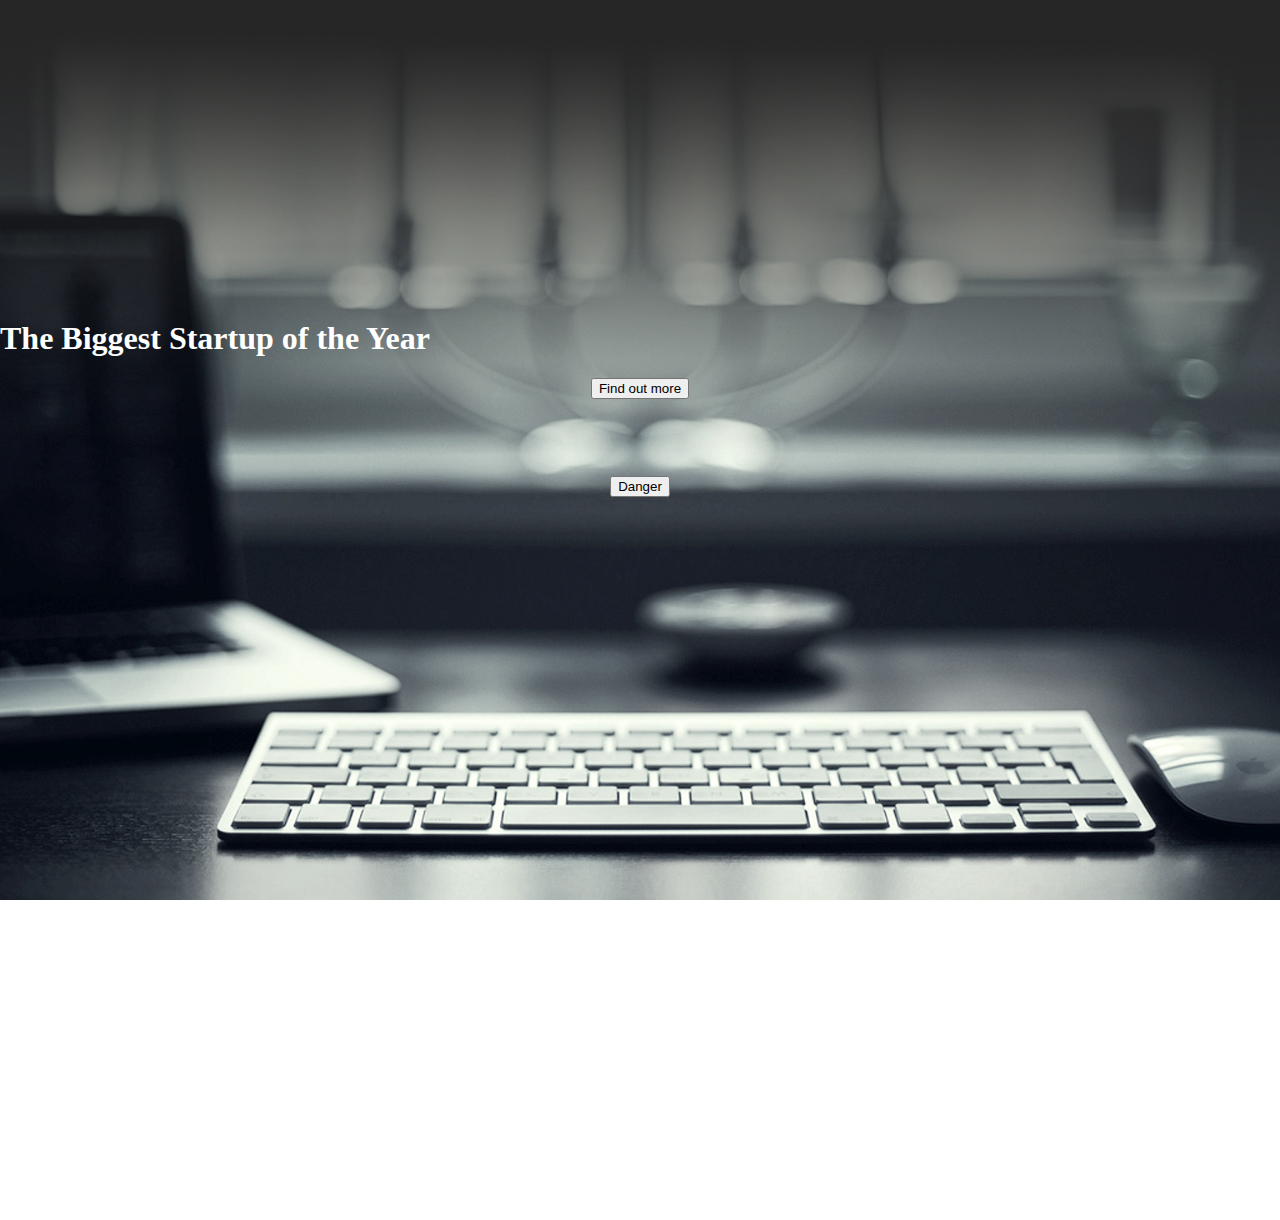
==== index.html @ d5f17e64 "Uploading webiste" ====
<!DOCTYPE html>
<html>
<head>
	<title>My First Website</title>
	<link rel="stylesheet" href="https://stackpath.bootstrapcdn.com/bootstrap/4.1.3/css/bootstrap.min.css" integrity="sha384-MCw98/SFnGE8fJT3GXwEOngsV7Zt27NXFoaoApmYm81iuXoPkFOJwJ8ERdknLPMO" crossorigin="anonymous">
	<link rel="stylesheet" type="text/css" href="styles.css">
</head>
<body>
	<div class="d-flex justify-content-center">
		<h1>The Biggest Startup of the Year</h1>
	</div>
	<center>
		<!-- Begin MailChimp Signup Form -->
		<link href="//cdn-images.mailchimp.com/embedcode/slim-10_7.css" rel="stylesheet" type="text/css">
		<style type="text/css">
			#mc_embed_signup{clear:left; font:14px Helvetica,Arial,sans-serif; }
			/* Add your own MailChimp form style overrides in your site stylesheet or in this style block.
			   We recommend moving this block and the preceding CSS link to the HEAD of your HTML file. */
		</style>
		<div id="mc_embed_signup">
		<form action="https://coolthings.us19.list-manage.com/subscribe/post?u=064068b7811ed52c672b1fb04&amp;id=e097f6e626" method="post" id="mc-embedded-subscribe-form" name="mc-embedded-subscribe-form" class="validate" target="_blank" novalidate>
		    <div id="mc_embed_signup_scroll">
		    <!-- real people should not fill this in and expect good things - do not remove this or risk form bot signups-->
		    <div style="position: absolute; left: -5000px;" aria-hidden="true"><input type="text" name="b_064068b7811ed52c672b1fb04_e097f6e626" tabindex="-1" value=""></div>
		    <div class="clear"><input type="submit" value="Find out more" name="subscribe" id="mc-embedded-subscribe" class="btn btn-danger"></div>
		    </div>
		</form>
		</div>

<!--End mc_embed_signup-->
		<button type="button" class="btn btn-danger">Danger</button>
	</center>

<script src="https://code.jquery.com/jquery-3.3.1.slim.min.js" integrity="sha384-q8i/X+965DzO0rT7abK41JStQIAqVgRVzpbzo5smXKp4YfRvH+8abtTE1Pi6jizo" crossorigin="anonymous"></script>
<script src="https://cdnjs.cloudflare.com/ajax/libs/popper.js/1.14.3/umd/popper.min.js" integrity="sha384-ZMP7rVo3mIykV+2+9J3UJ46jBk0WLaUAdn689aCwoqbBJiSnjAK/l8WvCWPIPm49" crossorigin="anonymous"></script>
<script src="https://stackpath.bootstrapcdn.com/bootstrap/4.1.3/js/bootstrap.min.js" integrity="sha384-ChfqqxuZUCnJSK3+MXmPNIyE6ZbWh2IMqE241rYiqJxyMiZ6OW/JmZQ5stwEULTy" crossorigin="anonymous"></script>
</body>
</html>
---- styles.css ----
body {
	margin: 0px;
	background-image: url(Background.jpg);
	background-size: cover;
    background-repeat: no-repeat;
    background-position: center;
    height: 100%;
}

html {
  width: 100%;
  height: 100%; 
}

.container {
	display: flex;
	flex-wrap: wrap;
	align-items: center;
	justify-content:center;
}

h1 {
	color: white;
	margin-top: 25%;
}

button {
	margin-top: 6%;
}
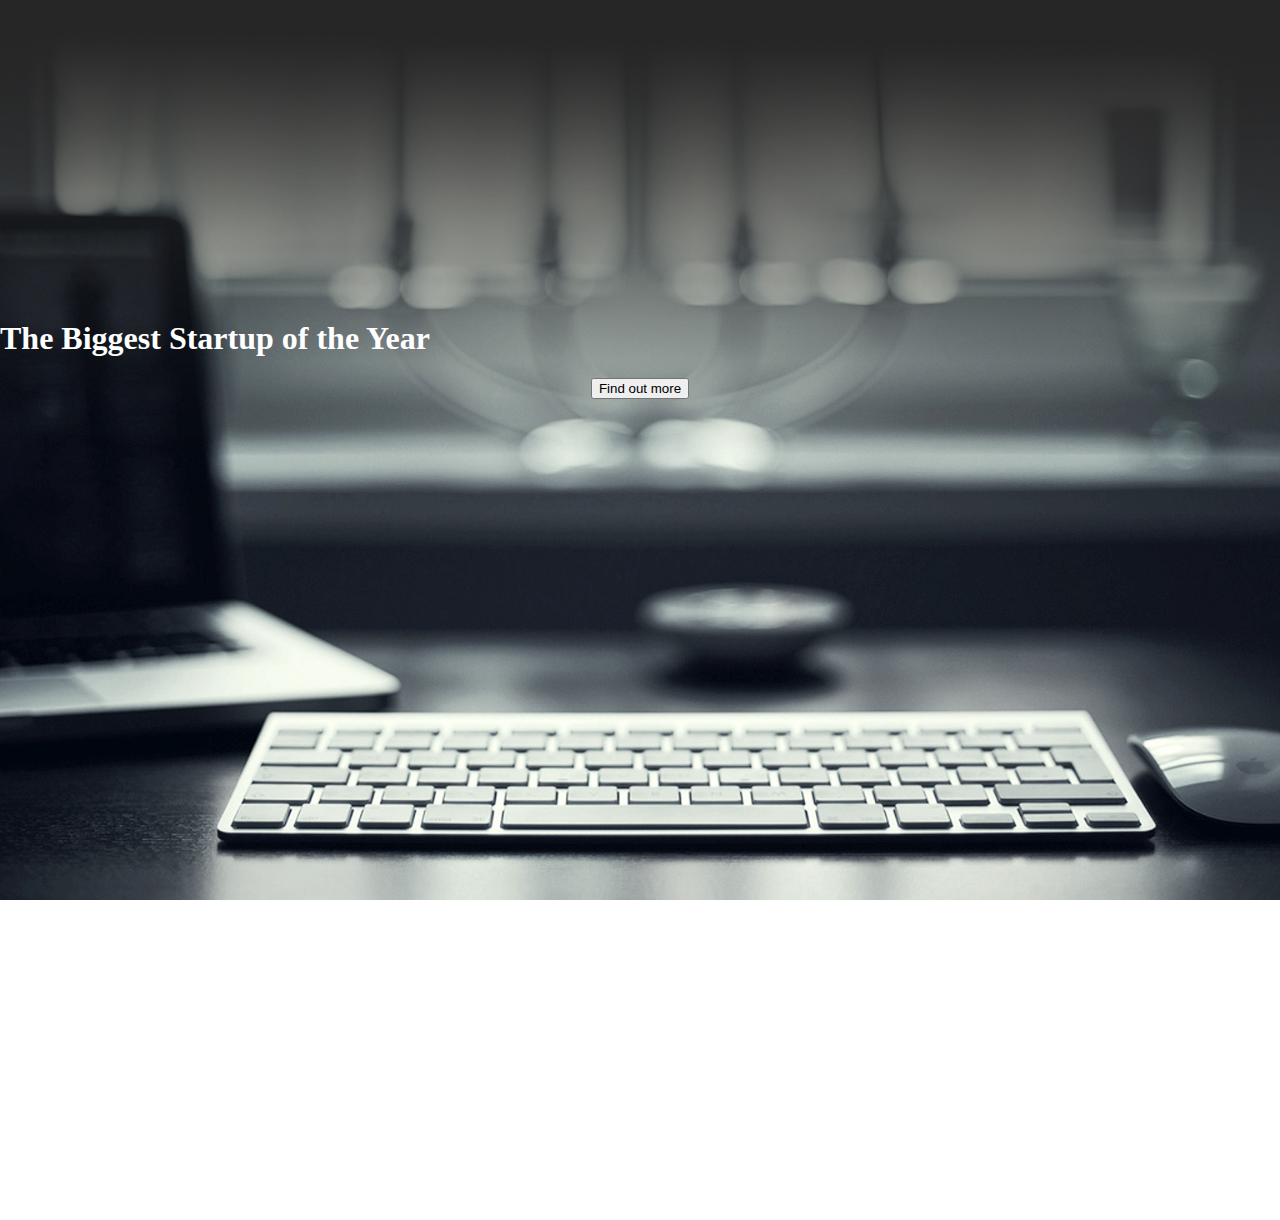
==== commit 8b764784: "Mini" ====
--- a/index.html
+++ b/index.html
@@ -28,8 +28,6 @@
 		</div>
 
 <!--End mc_embed_signup-->
-		<button type="button" class="btn btn-danger">Danger</button>
-	</center>
 
 <script src="https://code.jquery.com/jquery-3.3.1.slim.min.js" integrity="sha384-q8i/X+965DzO0rT7abK41JStQIAqVgRVzpbzo5smXKp4YfRvH+8abtTE1Pi6jizo" crossorigin="anonymous"></script>
 <script src="https://cdnjs.cloudflare.com/ajax/libs/popper.js/1.14.3/umd/popper.min.js" integrity="sha384-ZMP7rVo3mIykV+2+9J3UJ46jBk0WLaUAdn689aCwoqbBJiSnjAK/l8WvCWPIPm49" crossorigin="anonymous"></script>
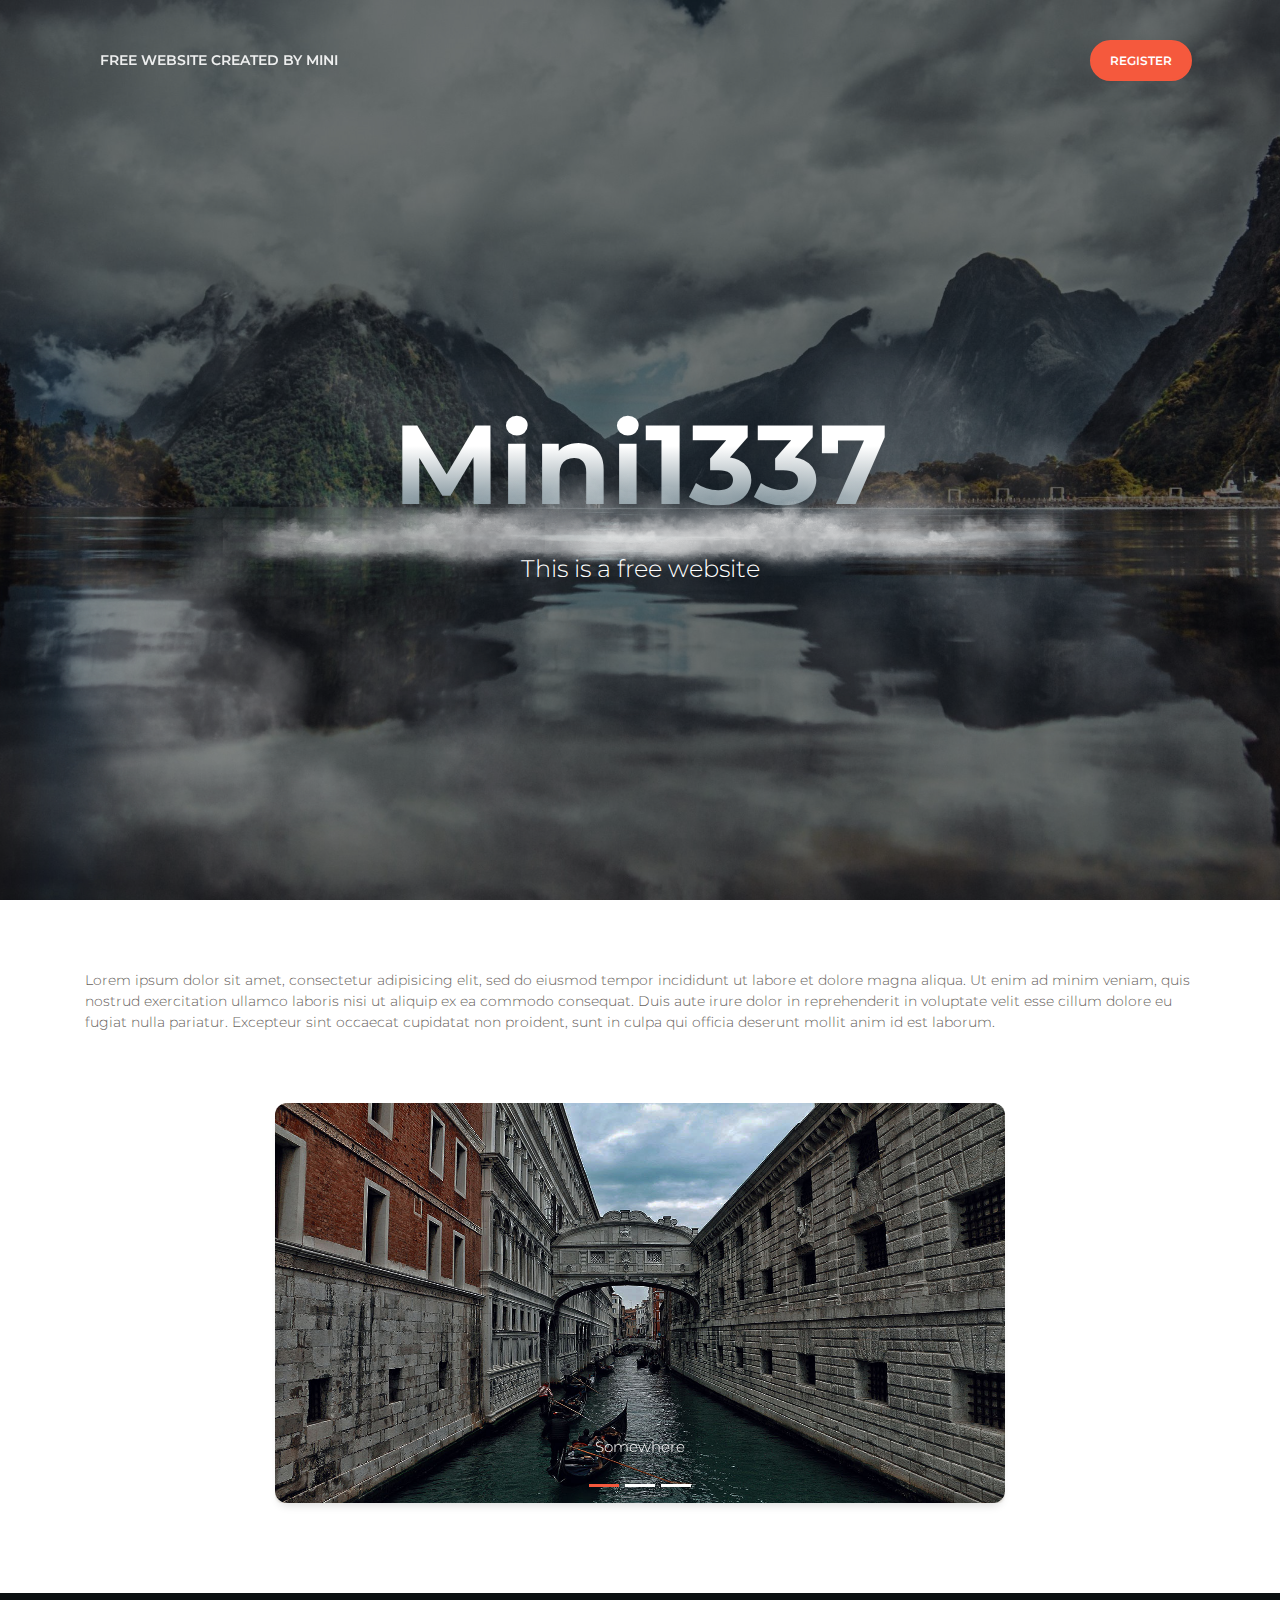
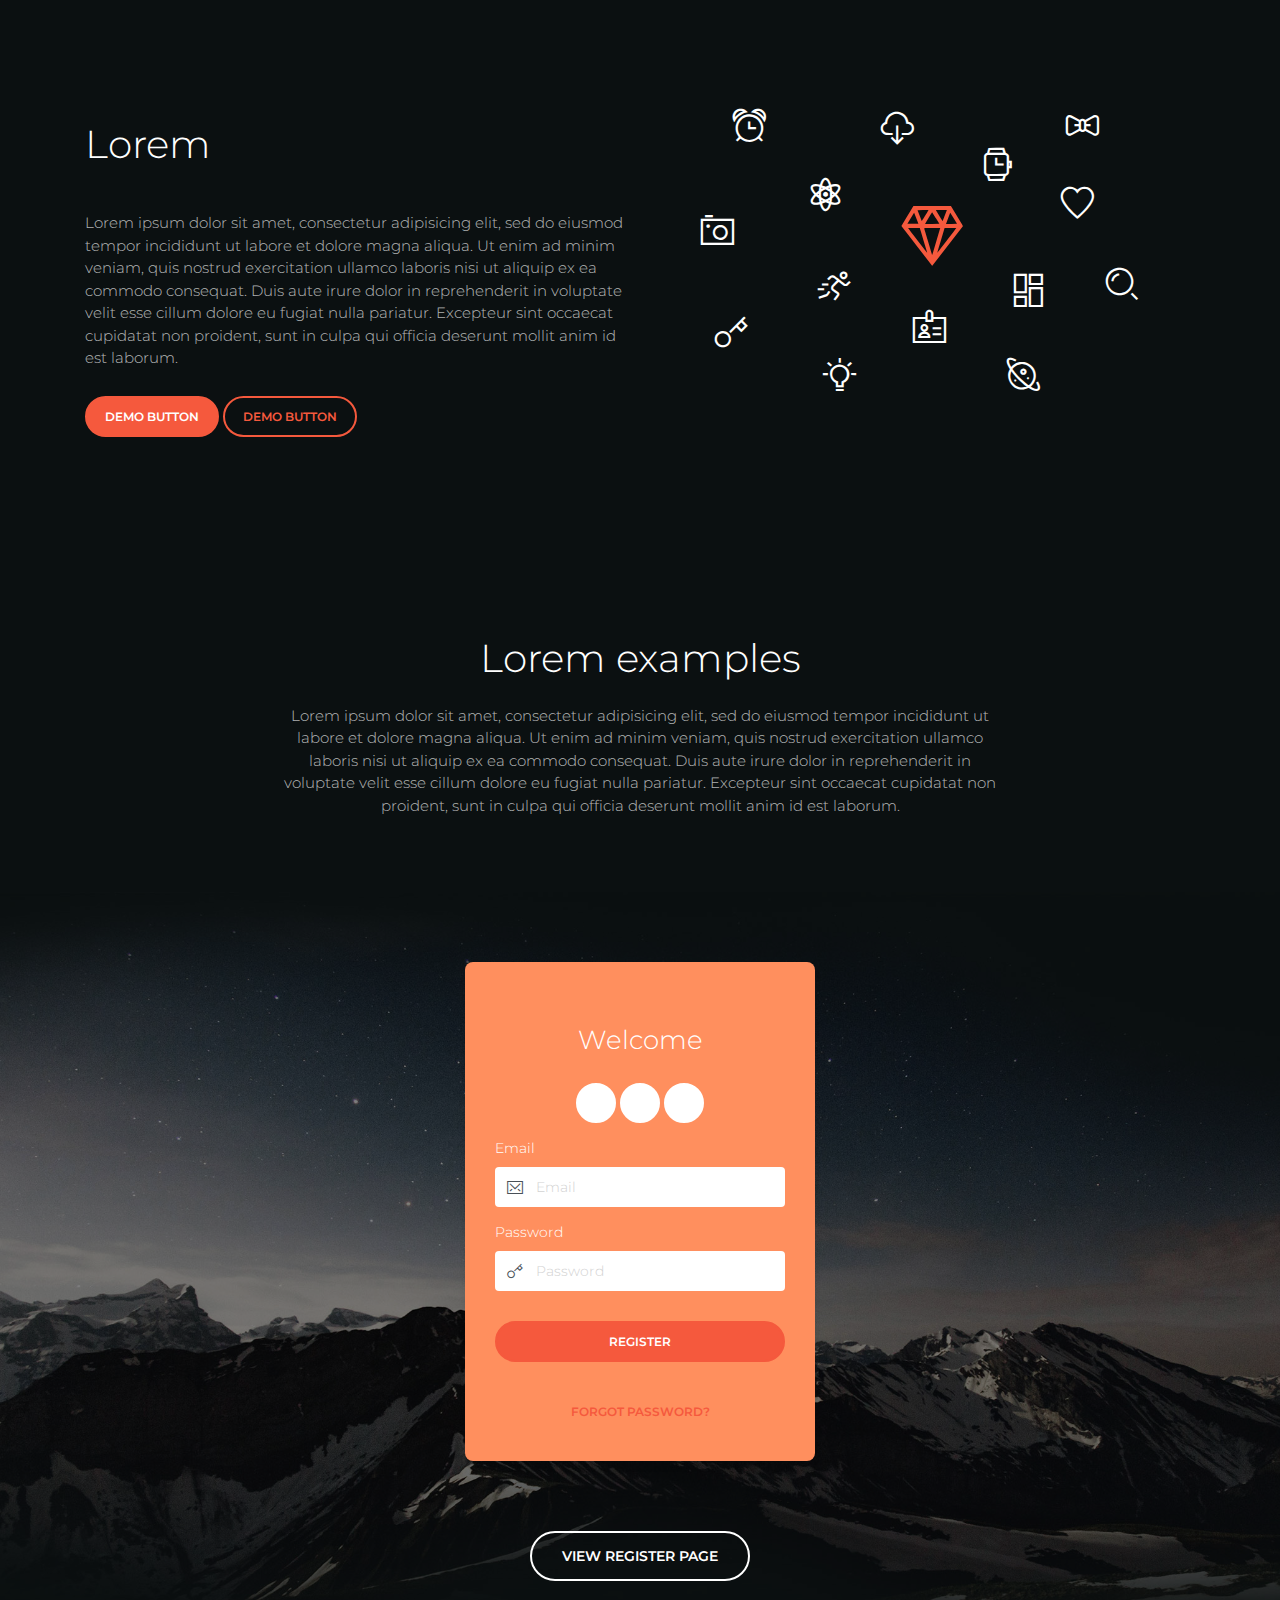
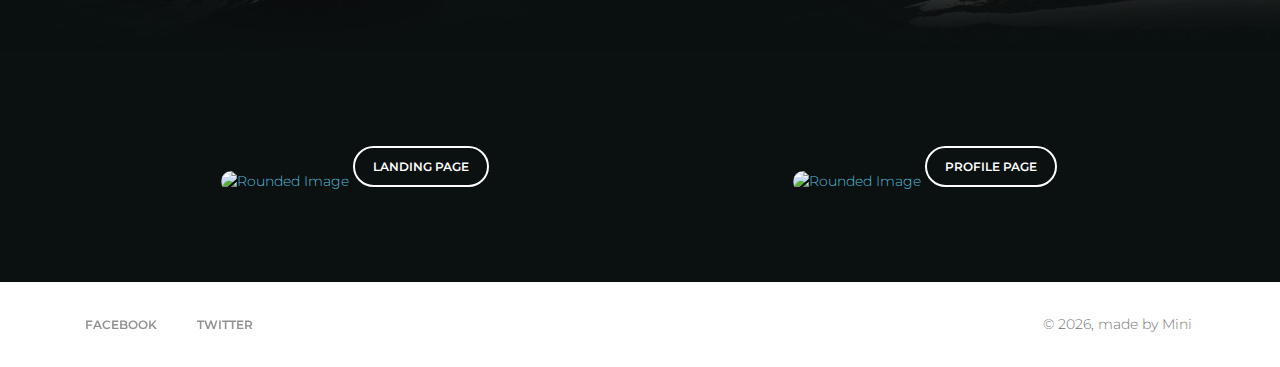
==== commit 6d760e18: "omarmini" ====
--- a/index.html
+++ b/index.html
@@ -1,36 +1,304 @@
-<!DOCTYPE html>
-<html>
+<!doctype html>
+<html lang="en">
+
 <head>
-	<title>My First Website</title>
-	<link rel="stylesheet" href="https://stackpath.bootstrapcdn.com/bootstrap/4.1.3/css/bootstrap.min.css" integrity="sha384-MCw98/SFnGE8fJT3GXwEOngsV7Zt27NXFoaoApmYm81iuXoPkFOJwJ8ERdknLPMO" crossorigin="anonymous">
-	<link rel="stylesheet" type="text/css" href="styles.css">
+    <meta charset="utf-8" />
+    <link rel="icon" type="image/png" href="assets/img/favicon.ico">
+    <link rel="apple-touch-icon" sizes="76x76" href="assets/img/apple-icon.png">
+    <meta http-equiv="X-UA-Compatible" content="IE=edge,chrome=1" />
+
+    <title>Mini Home Page</title>
+
+    <meta content='width=device-width, initial-scale=1.0, maximum-scale=1.0, user-scalable=0' name='viewport' />
+    <meta name="viewport" content="width=device-width" />
+
+    <!-- Bootstrap core CSS     -->
+	<link href="assets/css/bootstrap.min.css" rel="stylesheet" />
+	<link href="assets/css/paper-kit.css?v=2.1.0" rel="stylesheet"/>
+
+	<!--  CSS for Demo Purpose, don't include it in your project     -->
+	<link href="assets/css/demo.css" rel="stylesheet" />
+
+    <!--     Fonts and icons     -->
+    <link href='http://fonts.googleapis.com/css?family=Montserrat:400,300,700' rel='stylesheet' type='text/css'>
+    <link href="http://maxcdn.bootstrapcdn.com/font-awesome/latest/css/font-awesome.min.css" rel="stylesheet">
+    <link href="assets/css/nucleo-icons.css" rel="stylesheet" />
+
 </head>
+
 <body>
-	<div class="d-flex justify-content-center">
-		<h1>The Biggest Startup of the Year</h1>
+    <nav class="navbar navbar-expand-md fixed-top navbar-transparent" color-on-scroll="500">
+        <div class="container">
+            <div class="navbar-translate">
+                <button class="navbar-toggler navbar-toggler-right navbar-burger" type="button" data-toggle="collapse" data-target="#navbarToggler" aria-controls="navbarTogglerDemo02" aria-expanded="false" aria-label="Toggle navigation">
+                    <span class="navbar-toggler-bar"></span>
+                    <span class="navbar-toggler-bar"></span>
+                    <span class="navbar-toggler-bar"></span>
+                </button>
+                <a class="navbar-brand" href="">Free Website Created by Mini</a>
+            </div>
+            <div class="collapse navbar-collapse" id="navbarToggler">
+                <ul class="navbar-nav ml-auto">
+                    <li class="nav-item">
+                        <a class="nav-link" rel="tooltip" title="Follow us on Twitter" data-placement="bottom" href="https://twitter.com" target="_blank">
+                            <i class="fa fa-twitter"></i>
+                            <p class="d-lg-none">Twitter</p>
+                        </a>
+                    </li>
+                    <li class="nav-item">
+                        <a class="nav-link" rel="tooltip" title="Like us on Facebook" data-placement="bottom" href="https://www.facebook.com" target="_blank">
+                            <i class="fa fa-facebook-square"></i>
+                            <p class="d-lg-none">Facebook</p>
+                        </a>
+                    </li>
+                    <li class="nav-item">
+                        <a class="nav-link" rel="tooltip" title="Follow us on Instagram" data-placement="bottom" href="https://www.instagram.com" target="_blank">
+                            <i class="fa fa-instagram"></i>
+                            <p class="d-lg-none">Instagram</p>
+                        </a>
+                    </li>
+                    <li class="nav-item">
+						<a href="examples/register.html" target="_blank" class="btn btn-danger btn-round">Register</a>
+					</li>
+                </ul>
+            </div>
+        </div>
+    </nav>
+    <div class="wrapper">
+        <div class="page-header section-dark" style="background-image: url('assets/img/antoine-barres.jpg')">
+            <div class="filter"></div>
+    		<div class="content-center">
+    			<div class="container">
+    				<div class="title-brand">
+    					<h1 class="presentation-title">Mini1337</h1>
+    					<div class="fog-low">
+    						<img src="assets/img/fog-low.png" alt="">
+    					</div>
+    					<div class="fog-low right">
+    						<img src="assets/img/fog-low.png" alt="">
+    					</div>
+    				</div>
+
+    				<h2 class="presentation-subtitle text-center">This is a free website</h2>
+    			</div>
+    		</div>
+            <div class="moving-clouds" style="background-image: url('assets/img/clouds.png'); ">
+
+            </div>
+    	</div>
+        <div class="main">
+            <div class="section section-buttons">
+                <div class="container">
+                   Lorem ipsum dolor sit amet, consectetur adipisicing elit, sed do eiusmod
+                   tempor incididunt ut labore et dolore magna aliqua. Ut enim ad minim veniam,
+                   quis nostrud exercitation ullamco laboris nisi ut aliquip ex ea commodo
+                   consequat. Duis aute irure dolor in reprehenderit in voluptate velit esse
+                   cillum dolore eu fugiat nulla pariatur. Excepteur sint occaecat cupidatat non
+                   proident, sunt in culpa qui officia deserunt mollit anim id est laborum.
+					</div>
+				</div>
+			</div>
+			<div class="section" id="carousel">
+				<div class="container">
+					<div class="row">
+						<div class="col-md-8 ml-auto mr-auto">
+							<div class="card page-carousel">
+								<div id="carouselExampleIndicators" class="carousel slide" data-ride="carousel">
+								    <ol class="carousel-indicators">
+    								    <li data-target="#carouselExampleIndicators" data-slide-to="0" class="active"></li>
+    								    <li data-target="#carouselExampleIndicators" data-slide-to="1"></li>
+    								    <li data-target="#carouselExampleIndicators" data-slide-to="2"></li>
+								    </ol>
+                                    <div class="carousel-inner" role="listbox">
+                                    <div class="carousel-item active">
+                                        <img class="d-block img-fluid" src="assets\img\soroush-karimi.jpg" alt="First slide">
+                                    	<div class="carousel-caption d-none d-md-block">
+                                            <p>Somewhere</p>
+                                        </div>
+                                    </div>
+                                    <div class="carousel-item">
+                                        <img class="d-block img-fluid" src="assets\img\federico-beccari.jpg" alt="Second slide">
+                                    	<div class="carousel-caption d-none d-md-block">
+                                    	    <p>Somewhere else</p>
+                                    	</div>
+                                    </div>
+                                    <div class="carousel-item">
+                                        <img class="d-block img-fluid" src="assets\img\joshua-stannard.jpg" alt="Third slide">
+                                    	<div class="carousel-caption d-none d-md-block">
+                                    	    <p>Here it is</p>
+                                    	</div>
+                                    </div>
+                                    </div>
+
+                                    <a class="left carousel-control carousel-control-prev" href="#carouselExampleIndicators" role="button" data-slide="prev">
+                                        <span class="fa fa-angle-left"></span>
+                                        <span class="sr-only">Previous</span>
+                                    </a>
+                                    <a class="right carousel-control carousel-control-next" href="#carouselExampleIndicators" role="button" data-slide="next">
+                                        <span class="fa fa-angle-right"></span>
+                                        <span class="sr-only">Next</span>
+                                    </a>
+								</div>
+							</div>
+						</div>
+					</div>
+				</div>
+			</div>
+            <div class="section section-dark section-nucleo-icons">
+                <div class="container">
+    				<div class="row">
+    					<div class="col-lg-6 col-md-12">
+    						<h2 class="title">Lorem</h2><br/>
+    						<p class="description">
+    							Lorem ipsum dolor sit amet, consectetur adipisicing elit, sed do eiusmod
+    							tempor incididunt ut labore et dolore magna aliqua. Ut enim ad minim veniam,
+    							quis nostrud exercitation ullamco laboris nisi ut aliquip ex ea commodo
+    							consequat. Duis aute irure dolor in reprehenderit in voluptate velit esse
+    							cillum dolore eu fugiat nulla pariatur. Excepteur sint occaecat cupidatat non
+    							proident, sunt in culpa qui officia deserunt mollit anim id est laborum.
+    						</p><br/>
+                            <a href="" class="btn btn-danger btn-round" target="_blank">Demo Button</a>
+                            <a href="" class="btn btn-outline-danger btn-round" target="_blank">demo Button</a>
+    					</div>
+
+    					<div class="col-lg-6 col-md-12">
+    						<div class="icons-container">
+    							<i class="nc-icon nc-time-alarm"></i>
+    							<i class="nc-icon nc-atom"></i>
+    							<i class="nc-icon nc-camera-compact"></i>
+    							<i class="nc-icon nc-watch-time"></i>
+    							<i class="nc-icon nc-key-25"></i>
+    							<i class="nc-icon nc-diamond"></i>
+    							<i class="nc-icon nc-user-run"></i>
+    							<i class="nc-icon nc-layout-11"></i>
+    							<i class="nc-icon nc-badge"></i>
+    							<i class="nc-icon nc-bulb-63"></i>
+    							<i class="nc-icon nc-favourite-28"></i>
+    							<i class="nc-icon nc-planet"></i>
+    							<i class="nc-icon nc-tie-bow"></i>
+    							<i class="nc-icon nc-zoom-split"></i>
+    							<i class="nc-icon nc-cloud-download-93"></i>
+    						</div>
+    					</div>
+    				</div>
+    			</div>
+            </div>
+			<div class="section section-dark">
+				<div class="container">
+					<div class="row">
+						<div class="col-md-8 ml-auto mr-auto text-center">
+							<h2 class="title">Lorem examples</h2>
+							<p class="description">Lorem ipsum dolor sit amet, consectetur adipisicing elit, sed do eiusmod
+							tempor incididunt ut labore et dolore magna aliqua. Ut enim ad minim veniam,
+							quis nostrud exercitation ullamco laboris nisi ut aliquip ex ea commodo
+							consequat. Duis aute irure dolor in reprehenderit in voluptate velit esse
+							cillum dolore eu fugiat nulla pariatur. Excepteur sint occaecat cupidatat non
+							proident, sunt in culpa qui officia deserunt mollit anim id est laborum.</p>
+						</div>
+					</div>
+				</div>
+			</div>
+            <div class="section section-image section-login" style="background-image: url('assets/img/login-image.jpg');">
+                <div class="container">
+                    <div class="row">
+                        <div class="col-md-4 ml-auto mr-auto">
+                            <div class="card card-register">
+                                <h3 class="title">Welcome</h3>
+                                <div class="social-line text-center">
+                                    <a href="#pablo" class="btn btn-neutral btn-facebook btn-just-icon">
+                                        <i class="fa fa-facebook-square"></i>
+                                    </a>
+                                    <a href="#pablo" class="btn btn-neutral btn-google btn-just-icon">
+                                        <i class="fa fa-google-plus"></i>
+                                    </a>
+                                    <a href="#pablo" class="btn btn-neutral btn-twitter btn-just-icon">
+                                        <i class="fa fa-twitter"></i>
+                                    </a>
+                                </div>
+                                <form class="register-form">
+                                    <label>Email</label>
+                                    <div class="input-group form-group-no-border">
+                                        <span class="input-group-addon">
+                                            <i class="nc-icon nc-email-85"></i>
+                                        </span>
+                                        <input type="text" class="form-control" placeholder="Email">
+                                    </div>
+
+                                    <label>Password</label>
+                                    <div class="input-group form-group-no-border">
+                                        <span class="input-group-addon">
+                                            <i class="nc-icon nc-key-25"></i>
+                                        </span>
+                                        <input type="text" class="form-control" placeholder="Password">
+                                    </div>
+                                    <button class="btn btn-danger btn-block btn-round">Register</button>
+                                </form>
+                                <div class="forgot">
+                                    <a href="#" class="btn btn-link btn-danger">Forgot password?</a>
+                                </div>
+                            </div>
+                            <div class="col text-center">
+                                <a href="examples/register.html" class="btn btn-outline-neutral btn-round btn-lg" target="_blank">View Register Page</a>
+                            </div>
+                        </div>
+                    </div>
+                </div>
+            </div>
+            <div class="section section-dark">
+                <div class="container">
+                    <div class="row example-page">
+                        <div class="col-md-6 text-center">
+                            <a href="examples/landing.html" target="_blank">
+                                <img src="assets\img\examples\landing-page.jpg" alt="Rounded Image" class="img-rounded img-responsive" style="width: 100%">
+                                <a href="examples/landing.html" class="btn btn-outline-neutral btn-round" target="_blank">Landing Page</a>
+                            </a>
+                        </div>
+                        <div class="col-md-6 text-center">
+                            <a href="examples/profile.html" target="_blank">
+                                <img src="assets\img\examples\profile-page.jpg" alt="Rounded Image" class="img-rounded img-responsive" style="width: 100%">
+                                <a href="examples/profile.html" class="btn btn-outline-neutral btn-round" target="_blank">Profile Page</a>
+                            </a>
+                        </div>
+                    </div>
+                </div>
+            </div>
 	</div>
-	<center>
-		<!-- Begin MailChimp Signup Form -->
-		<link href="//cdn-images.mailchimp.com/embedcode/slim-10_7.css" rel="stylesheet" type="text/css">
-		<style type="text/css">
-			#mc_embed_signup{clear:left; font:14px Helvetica,Arial,sans-serif; }
-			/* Add your own MailChimp form style overrides in your site stylesheet or in this style block.
-			   We recommend moving this block and the preceding CSS link to the HEAD of your HTML file. */
-		</style>
-		<div id="mc_embed_signup">
-		<form action="https://coolthings.us19.list-manage.com/subscribe/post?u=064068b7811ed52c672b1fb04&amp;id=e097f6e626" method="post" id="mc-embedded-subscribe-form" name="mc-embedded-subscribe-form" class="validate" target="_blank" novalidate>
-		    <div id="mc_embed_signup_scroll">
-		    <!-- real people should not fill this in and expect good things - do not remove this or risk form bot signups-->
-		    <div style="position: absolute; left: -5000px;" aria-hidden="true"><input type="text" name="b_064068b7811ed52c672b1fb04_e097f6e626" tabindex="-1" value=""></div>
-		    <div class="clear"><input type="submit" value="Find out more" name="subscribe" id="mc-embedded-subscribe" class="btn btn-danger"></div>
-		    </div>
-		</form>
-		</div>
-
-<!--End mc_embed_signup-->
-
-<script src="https://code.jquery.com/jquery-3.3.1.slim.min.js" integrity="sha384-q8i/X+965DzO0rT7abK41JStQIAqVgRVzpbzo5smXKp4YfRvH+8abtTE1Pi6jizo" crossorigin="anonymous"></script>
-<script src="https://cdnjs.cloudflare.com/ajax/libs/popper.js/1.14.3/umd/popper.min.js" integrity="sha384-ZMP7rVo3mIykV+2+9J3UJ46jBk0WLaUAdn689aCwoqbBJiSnjAK/l8WvCWPIPm49" crossorigin="anonymous"></script>
-<script src="https://stackpath.bootstrapcdn.com/bootstrap/4.1.3/js/bootstrap.min.js" integrity="sha384-ChfqqxuZUCnJSK3+MXmPNIyE6ZbWh2IMqE241rYiqJxyMiZ6OW/JmZQ5stwEULTy" crossorigin="anonymous"></script>
+    <footer class="footer">
+        <div class="container">
+            <div class="row">
+                <nav class="footer-nav">
+                    <ul>
+                        <li><a href="">Facebook</a></li>
+                        <li><a href="">Twitter</a></li>                  
+                    </ul>
+                </nav>
+                <div class="credits ml-auto">
+                    <span class="copyright">
+                        © <script>document.write(new Date().getFullYear())</script>, made by Mini
+                    </span>
+                </div>
+            </div>
+        </div>
+    </footer>
 </body>
-</html>+
+<!-- Core JS Files -->
+<script src="assets/js/jquery-3.2.1.js" type="text/javascript"></script>
+<script src="assets/js/jquery-ui-1.12.1.custom.min.js" type="text/javascript"></script>
+<script src="assets/js/popper.js" type="text/javascript"></script>
+<script src="assets/js/bootstrap.min.js" type="text/javascript"></script>
+
+<!-- Switches -->
+<script src="assets/js/bootstrap-switch.min.js"></script>
+
+<!--  Plugins for Slider -->
+<script src="assets/js/nouislider.js"></script>
+
+<!--  Plugins for DateTimePicker -->
+<script src="assets/js/moment.min.js"></script>
+<script src="assets/js/bootstrap-datetimepicker.min.js"></script>
+
+<!--  Paper Kit Initialization and functons -->
+<script src="assets/js/paper-kit.js?v=2.1.0"></script>
+
+</html>
--- a/assets/css/demo.css
+++ b/assets/css/demo.css
@@ -0,0 +1,1142 @@
+.tim-row{
+    margin-bottom: 20px;
+}
+
+.tim-white-buttons {
+    background-color: #777777;
+}
+.tim-title{
+    margin-top: 30px;
+    margin-bottom: 25px;
+    min-height: 32px;
+}
+.tim-title.text-center{
+    margin-bottom: 50px;
+}
+.typography-line{
+    padding-left: 180px;
+    margin-bottom: 20px;
+    position: relative;
+    width: 100%;
+}
+.typography-line .note{
+    bottom: 10px;
+    color: #c0c1c2;
+    display: block;
+    font-weight: 400;
+    font-size: 13px;
+    line-height: 13px;
+    left: 0;
+    margin-left: 20px;
+    position: absolute;
+    width: 260px;
+}
+.tim-row{
+    padding-top: 50px;
+}
+.tim-row h3{
+    margin-top: 0;
+}
+.switch{
+    margin-right: 20px;
+}
+#navbar-full .navbar{
+    border-radius: 0 !important;
+    margin-bottom: 0;
+    z-index: 2;
+}
+.space{
+    height: 130px;
+    display: block;
+}
+.space-110{
+    height: 110px;
+    display: block;
+}
+.space-50{
+    height: 50px;
+    display: block;
+}
+.space-70{
+    height: 70px;
+    display: block;
+}
+.navigation-example .img-src{
+    background-attachment: scroll;
+}
+
+.main{
+    background-color: #fff;
+/*     position: relative; */
+
+}
+.navigation-example{
+    background-image: url('../img/ilya-yakover.jpg');
+    background-position: center center;
+    background-size: cover;
+    background-attachment: fixed;
+    margin-top:0;
+}
+#notifications{
+    background-color: #FFFFFF;
+    display: block;
+    width: 100%;
+    position: relative;
+}
+#carousel{
+    padding-top: 0;
+}
+.note{
+    text-transform: capitalize;
+}
+.subscribe-form{
+    padding-top: 20px;
+}
+.page-header .card-register .title{
+    margin-bottom: 10px;
+}
+.space-100{
+    height: 100px;
+    display: block;
+    width: 100%;
+}
+.sharing-area .btn{
+    padding: 0.5rem 10px !important;
+}
+
+.be-social{
+    padding-bottom: 20px;
+/*     border-bottom: 1px solid #aaa; */
+    margin: 0 auto 40px;
+}
+.txt-white{
+    color: #FFFFFF;
+}
+.txt-gray{
+    color: #ddd !important;
+}
+.footer{
+    background-attachment: fixed;
+    position: relative;
+    line-height: 20px;
+}
+.footer nav > ul {
+  list-style: none;
+  margin: 0;
+  padding: 0;
+  font-weight: normal;
+}
+.footer nav > ul > li{
+    display: inline-block;
+    padding: 10px 15px;
+    margin: 15px 3px;
+    line-height: 20px;
+    text-align: center;
+}
+
+.footer nav > ul a:not(.btn) {
+  color: #777777;
+  display: block;
+  margin-bottom: 3px;
+}
+.footer nav > ul a:not(.btn):hover, .footer nav > ul a:not(.btn):focus {
+  color: #E3E3E3;
+}
+.footer .copyright {
+  color: #777777;
+  padding: 10px 15px;
+  font-size: 14px;
+  margin: 15px 3px;
+  line-height: 20px;
+  text-align: center;
+}
+.footer .heart{
+    color: #EB5E28;
+}
+
+.social-share{
+    float: left;
+    margin-right: 8px;
+}
+.social-share a{
+    color: #FFFFFF;
+}
+#subscribe_email{
+    border-radius: 0;
+    border-left: 0;
+    border-right: 0;
+}
+.pick-class-label{
+    border-radius: 8px;
+    color: #ffffff;
+    cursor: pointer;
+    display: inline-block;
+    font-size: 75%;
+    font-weight: bold;
+    line-height: 1;
+    margin-right: 10px;
+    padding: 23px;
+    text-align: center;
+    vertical-align: baseline;
+    white-space: nowrap;
+}
+
+.parallax{
+    width:100%;
+    height:570px;
+    display: block;
+    background-attachment: fixed;
+    background-repeat:no-repeat;
+    background-size:cover;
+    background-position: center center;
+}
+
+.logo-container .logo{
+    overflow: hidden;
+    border-radius: 50%;
+    border: 1px solid #333333;
+    width: 50px;
+    float: left;
+}
+
+.logo-container .brand{
+    font-size: 18px;
+    color: #FFFFFF;
+    line-height: 20px;
+    float: left;
+    margin-left: 10px;
+    margin-top: 5px;
+    width: 75px;
+    height: 50px;
+}
+.logo-container{
+    margin-top: 5px;
+}
+.logo-container .logo img{
+    width: 100%;
+}
+.navbar-small .logo-container .brand{
+    color: #333333;
+}
+.demo-header{
+    background-size: cover;
+    /*background-color: #FF8F5E;*/
+    background-position: center top;
+    margin-top: -100px;
+    min-height: 600px;
+}
+.demo-height{
+    min-height: 102vh;
+}
+.demo-height .motto{
+    padding-top: 20% !important;
+}
+.demo-header-image{
+    background-image: url('../img/city.jpg');
+}
+.demo-header .motto{
+    color: #FFFFFF;
+    padding-top: 15%;
+    text-align: center;
+    z-index: 3;
+}
+.demo-header .motto h3{
+    margin-bottom: 0;
+}
+.separator{
+    content: "Separator";
+    color: #FFFFFF;
+    display: block;
+    width: 100%;
+    padding: 20px;
+}
+.separator-line{
+    background-color: #EEE;
+    height: 1px;
+    width: 100%;
+    display: block;
+}
+.separator.separator-gray{
+    background-color: #EEEEEE;
+}
+.social-buttons-demo .btn{
+    margin-right: 5px;
+    margin-bottom: 7px;
+}
+
+.img-container{
+    width: 100%;
+    overflow: hidden;
+}
+.img-container img{
+    width: 100%;
+}
+.lightbox img{
+    width: 100%;
+}
+.lightbox .modal-content{
+    overflow: hidden;
+}
+.lightbox .modal-body{
+    padding: 0;
+}
+@media screen and (min-width: 991px){
+    .lightbox .modal-dialog{
+        width: 960px;
+    }
+}
+
+@media screen{
+    .section-buttons .btn,
+    .section-buttons .btn-morphing{
+        margin-bottom: 10px;
+    }
+    .parallax .motto{
+        top: 170px;
+        margin-top: 0;
+        font-size: 60px;
+        width: 270px;
+    }
+}
+
+.presentation .loader{
+    opacity: 0;
+    display: block;
+    transition: all 0.4s;
+    -webkit-transition: all 0.4s;
+    position: fixed;
+    left: 50%;
+    top: 50%;
+    z-index: 1031;
+    margin-left: -32px;
+    margin-top: -32px;
+}
+.presentation  .loader.visible{
+    display: block;
+    opacity: 1;
+}
+.presentation  .modal-content{
+    background-color: transparent;
+    box-shadow: 0 0 0;
+}
+.presentation .modal-backdrop.in{
+    opacity: 0.45;
+}
+.presentation .preload-image{
+    display: none;
+    box-shadow: 0 0 15px rgba(0, 0, 0, 0.15), 0 0 1px 1px rgba(0, 0, 0, 0.1);
+}
+/*       Loading dots  */
+
+/*      transitions */
+.presentation .front, .presentation .front:after, .presentation .front .btn, .logo-container .logo, .logo-container .brand{
+     -webkit-transition: all .2s;
+    -moz-transition: all .2s;
+    -o-transition: all .2s;
+    transition: all .2s;
+}
+.presentation .section{
+    padding: 100px 0;
+}
+.presentation .colors{
+    padding: 100px 0;
+}
+.presentation > .description{
+    padding-top: 20px;
+}
+.presentation .section-rotation{
+    padding: 140px 0;
+}
+.presentation .section-images{
+    padding: 80px 0;
+}
+.presentation .section-thin{
+    padding: 0;
+}
+.presentation .section-pay{
+    padding-top: 20px;
+}
+.presentation .colors{
+    padding: 70px 0;
+    z-index: 7;
+    position: relative;
+    margin-top: -300px;
+}
+.presentation .colors{
+    border-top: 1px solid #DDDDDD;
+}
+.presentation .card-container{
+     -webkit-perspective: 800px;
+    -moz-perspective: 800px;
+    -o-perspective: 800px;
+    perspective: 800px;
+    min-height: 500px;
+    width: 300px;
+    position: relative;
+    margin-top: 90px;
+}
+.presentation .card-component{
+    -webkit-transform-style: preserve-3d;
+   -moz-transform-style: preserve-3d;
+     -o-transform-style: preserve-3d;
+        transform-style: preserve-3d;
+	position: relative;
+	height: 600px;
+}
+.presentation .card-component .front{
+    -webkit-backface-visibility: hidden;
+    -moz-backface-visibility: hidden;
+    -o-backface-visibility: hidden;
+    backface-visibility: hidden;
+    -webkit-transform: rotateY( -28deg );
+    -moz-transform: rotateY( -28deg );
+    -o-transform: rotateY( -28deg );
+    transform: rotateY( -28deg );
+
+	position: absolute;
+	top: 0;
+	left: 0;
+	background-color: #FFF;
+    width: 100%;
+    cursor: pointer;
+    box-shadow: 10px 4px 14px rgba(0, 0, 0, 0.12);
+    border-radius: 10px;
+    overflow: hidden;
+    border: 1px solid rgba(0,0,0,.12);
+}
+
+.presentation .front img{
+    z-index: 2;
+    position: relative;
+}
+
+.presentation .card-container:hover .front{
+    top: -10px;
+}
+
+.presentation .card-component img{
+    width: 100%;
+}
+.presentation .description .col-md-3{
+    width: 16%;
+    margin-left: 4%;
+}
+.presentation .first-card{
+    z-index: 6;
+}
+.presentation .second-card{
+    z-index: 5;
+}
+.presentation .third-card{
+    z-index: 4;
+}
+.presentation .fourth-card{
+    z-index: 3;
+}
+.presentation h1,
+.presentation h2{
+    font-weight: 200;
+}
+.presentation h4,
+.presentation h5,
+.presentation h6{
+    font-weight: 300;
+}
+.presentation h4{
+    font-size: 18px;
+    line-height: 24px;
+}
+.presentation .info h4{
+    font-size: 24px;
+    line-height: 28px;
+}
+
+.presentation .section-gray h1 small{
+    color: #888888;
+}
+.presentation .color-container{
+    text-align: center;
+}
+.presentation .color-container img{
+    width: 100%;
+    margin-bottom: 10px;
+}
+.presentation .circle-color{
+    width: 40px;
+    height: 40px;
+    border-radius: 10px;
+    display: block;
+    background-color: #cccccc;
+    margin: 0 auto;
+}
+.presentation .circle-red{
+    background-color: #ff3b30;
+}
+.presentation .circle-blue{
+    background-color: 